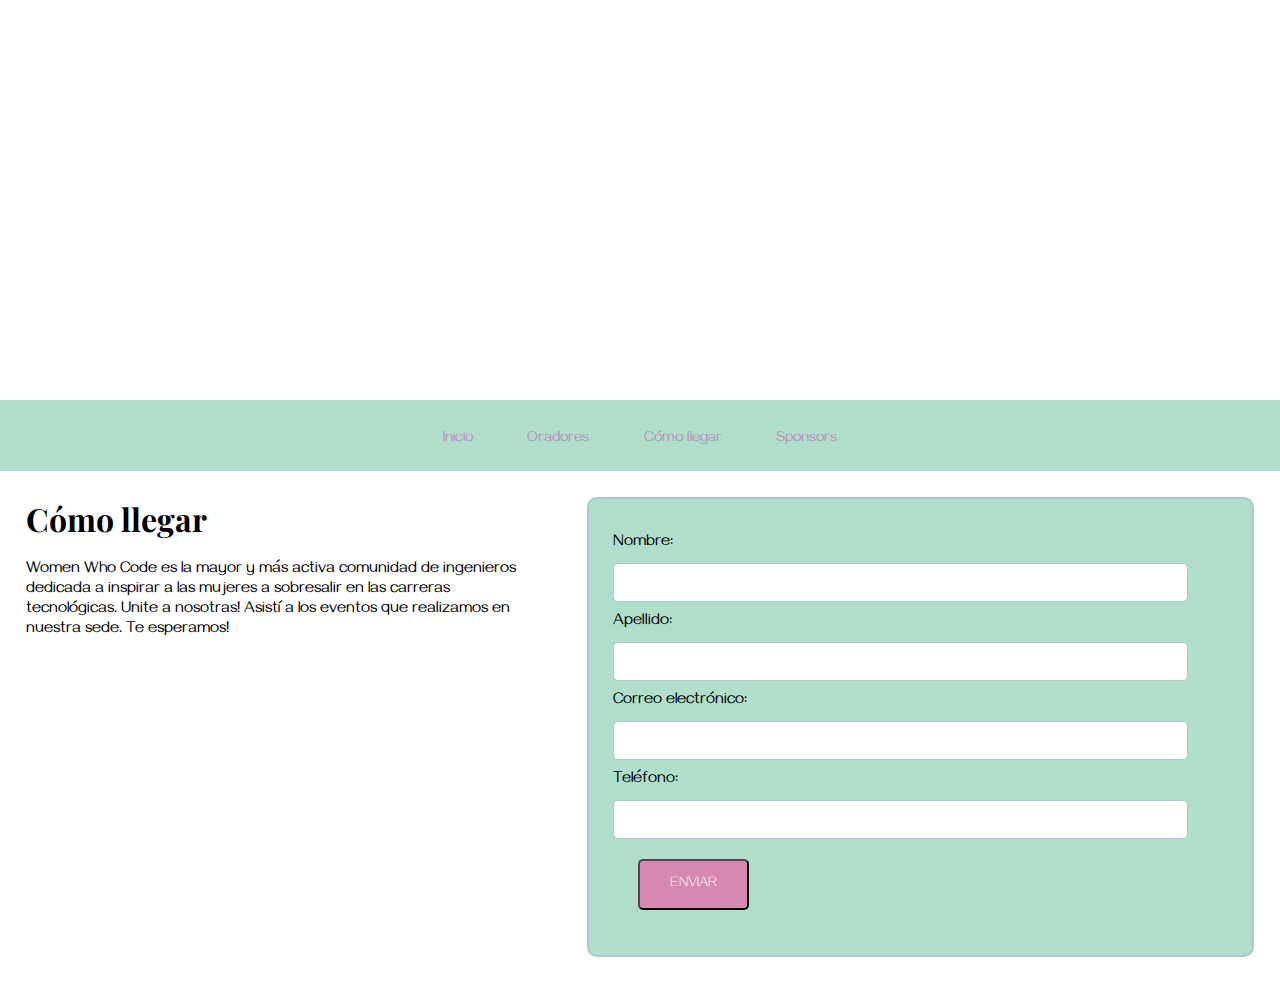
==== comollegar.html @ 7585e5dd "sass page practice" ====
<!DOCTYPE html>
<html lang="en">
<head>
    <meta charset="UTF-8">
    <meta name="viewport" content="width=device-width, initial-scale=1.0">
    <link rel="stylesheet" href="styles.css">
    <title>WomenWhoCode Event</title>
</head>
<body>
    <header>
    </header>
    <nav>
        <ul>
            <a href="home.html"><li>Inicio</li></a>
            <a href="oradores.html"><li>Oradores</li></a>
            <a href="comollegar.html"><li>Cómo llegar</li></a>
            <a href="sponsors.html"><li>Sponsors</li></a>
        </ul>
    </nav>
    <main>
            <section class="maps">
            <article>
                <h1>Cómo llegar</h1>
                <p>Women Who Code es la mayor y más activa comunidad de ingenieros dedicada a inspirar a las mujeres a sobresalir en las carreras tecnológicas. Unite a nosotras! Asistí a los eventos que realizamos en nuestra sede. Te esperamos!</p><br>
                <div class="map">
                 <iframe src="https://www.google.com/maps/embed?pb=!1m18!1m12!1m3!1d3284.0167132768483!2d-58.38375908474033!3d-34.603738880459424!2m3!1f0!2f0!3f0!3m2!1i1024!2i768!4f13.1!3m3!1m2!1s0x4aa9f0a6da5edb%3A0x11bead4e234e558b!2sObelisco!5e0!3m2!1sen!2sar!4v1599078826543!5m2!1sen!2sar"  frameborder="0" style="border:0;" allowfullscreen="" aria-hidden="false" tabindex="0"></iframe>
                </div>
            </article>
            </section>
            <form action="#" method="" class="formularios">
                        <label for="name">Nombre:</label>
                        <input type="text" name="name" id="name">

                        <label for="apellido">Apellido:</label>
                        <input type="text" name="apellido" id="apellido">
                
                        <label for="mail">Correo electrónico:</label>
                        <input type="email" name="mail" id="mail">
                
                        <label for="comment">Teléfono:</label>
                        <input name="phone" id="phone"></input>
                
                        <div class="ctn-btn">
                            <button type="submit">Enviar</button>
                        </div>
                    </form>
    </main>
   
</body>
</html>
---- styles.css ----
@charset "UTF-8";
/*segmentación de estilos*/
@import url("https://fonts.googleapis.com/css2?family=Gayathri:wght@100&family=Playfair+Display:wght@500&display=swap");
@import url("https://fonts.googleapis.com/css2?family=Gayathri:wght@100&family=Playfair+Display:wght@500&display=swap");
@import url("https://fonts.googleapis.com/css2?family=Gayathri:wght@100&family=Playfair+Display:wght@500&display=swap");
@import url("https://fonts.googleapis.com/css2?family=Gayathri:wght@100&family=Playfair+Display:wght@500&display=swap");
@import url("https://fonts.googleapis.com/css2?family=Gayathri:wght@100&family=Playfair+Display:wght@500&display=swap");
* {
  margin: 0;
  padding: 0;
  font-family: "Gayathri", sans-serif;
}

form .ctn-btn button[type=submit], form .ctn-btn button[type=reset] {
  border-radius: 5px;
  font-size: 14px;
  text-transform: uppercase;
  padding: 15px 30px;
  color: #FEFDFF;
  filter: brightness(90%);
}
form .ctn-btn button[type=submit]:hover, form .ctn-btn button[type=reset]:hover {
  filter: brightness(110%);
}

h1, h2 {
  margin-bottom: 20px;
  font-family: "Playfair Display", serif;
}

h2 {
  margin-bottom: 10px;
}

main {
  padding: 2%;
}

header {
  background-image: url("https://secure.meetupstatic.com/photos/event/a/f/9/8/highres_491984952.jpeg");
  background-repeat: no-repeat;
}
@media (min-width: 360px) {
  header {
    background-size: cover;
    background-position: center;
    height: 200px;
  }
}
@media (min-width: 360px) and (min-width: 768px) {
  header {
    background-size: cover;
    background-position: bottom;
    height: 200px;
  }
}
@media (min-width: 360px) and (min-width: 1260px) {
  header {
    background-size: cover;
    background-position: bottom;
    width: 100%;
    height: 400px;
  }
}

nav {
  text-align: center;
  background-color: #b1deca;
  height: 10px;
  padding: 2%;
  font-size: 20px;
}
@media (min-width: 360px) {
  nav {
    height: 20px;
  }
}
nav ul li {
  display: inline;
  padding: 2%;
}
nav ul a {
  text-decoration: none;
  color: #b890c2;
}
@media (min-width: 360px) {
  nav ul a {
    font-size: 15px;
  }
}
nav ul a:hover {
  color: #ef97c1;
}

form {
  background: #b1deca;
  padding: 2%;
  border-radius: 10px;
  border: 2px solid #ACC6D6;
  margin-bottom: 2%;
}
@media (min-width: 360px) {
  form {
    position: relative;
    width: 95%;
    float: left;
  }
}
@media (min-width: 360px) and (min-width: 768px) {
  form {
    position: relative;
    top: 170%;
    width: 90%;
  }
}
@media (min-width: 360px) and (min-width: 768px) and (min-width: 1280px) {
  form {
    position: relative;
    float: right;
    width: 50%;
  }
}
form input {
  border-radius: 5px;
  border: 1px solid #ACC6D6;
  width: 90%;
  padding: 10px;
  display: block;
}
form input:focus {
  border: 1px dashed #8EB1C7;
}
form textarea {
  resize: none;
}
form label {
  display: inline-block;
  margin: 10px 0;
}
form .ctn-btn {
  width: 150px;
  text-align: center;
  margin: 20px 5px;
}
form .ctn-btn button[type=reset] {
  background: #b890c2;
}
form .ctn-btn button[type=submit] {
  background: #ef97c1;
}

article {
  position: absolute;
  display: block;
}
@media (min-width: 360px) {
  article {
    position: relative;
    width: 90%;
  }
}
@media (min-width: 360px) and (min-width: 1280px) {
  article {
    float: left;
    width: 40%;
  }
}

a {
  color: #b890c2;
}
a:hover {
  color: #ef97c1;
}

* {
  margin: 0;
  padding: 0;
  font-family: "Gayathri", sans-serif;
}

form .ctn-btn button[type=reset], form .ctn-btn button[type=submit] {
  border-radius: 5px;
  font-size: 14px;
  text-transform: uppercase;
  padding: 15px 30px;
  color: #FEFDFF;
  filter: brightness(90%);
}
form .ctn-btn button[type=reset]:hover, form .ctn-btn button[type=submit]:hover {
  filter: brightness(110%);
}

h1, h2 {
  margin-bottom: 20px;
  font-family: "Playfair Display", serif;
}

h2 {
  margin-bottom: 10px;
}

main {
  padding: 2%;
}

header {
  background-image: url("https://secure.meetupstatic.com/photos/event/a/f/9/8/highres_491984952.jpeg");
  background-repeat: no-repeat;
}
@media (min-width: 360px) {
  header {
    background-size: cover;
    background-position: center;
    height: 200px;
  }
}
@media (min-width: 360px) and (min-width: 768px) {
  header {
    background-size: cover;
    background-position: bottom;
    height: 200px;
  }
}
@media (min-width: 360px) and (min-width: 1260px) {
  header {
    background-size: cover;
    background-position: bottom;
    width: 100%;
    height: 400px;
  }
}

nav {
  text-align: center;
  background-color: #b1deca;
  height: 10px;
  padding: 2%;
  font-size: 20px;
}
@media (min-width: 360px) {
  nav {
    height: 20px;
  }
}
nav ul li {
  display: inline;
  padding: 2%;
}
nav ul a {
  text-decoration: none;
  color: #b890c2;
}
@media (min-width: 360px) {
  nav ul a {
    font-size: 15px;
  }
}
nav ul a:hover {
  color: #ef97c1;
}

form {
  background: #b1deca;
  padding: 2%;
  border-radius: 10px;
  border: 2px solid #ACC6D6;
  margin-bottom: 2%;
}
@media (min-width: 360px) {
  form {
    position: relative;
    width: 95%;
    float: left;
  }
}
@media (min-width: 360px) and (min-width: 768px) {
  form {
    position: relative;
    top: 170%;
    width: 90%;
  }
}
@media (min-width: 360px) and (min-width: 768px) and (min-width: 1280px) {
  form {
    position: relative;
    float: right;
    width: 50%;
  }
}
form input {
  border-radius: 5px;
  border: 1px solid #ACC6D6;
  width: 90%;
  padding: 10px;
  display: block;
}
form input:focus {
  border: 1px dashed #8EB1C7;
}
form textarea {
  resize: none;
}
form label {
  display: inline-block;
  margin: 10px 0;
}
form .ctn-btn {
  width: 150px;
  text-align: center;
  margin: 20px 5px;
}
form .ctn-btn button[type=reset] {
  background: #b890c2;
}
form .ctn-btn button[type=submit] {
  background: #ef97c1;
}

* {
  margin: 0;
  padding: 0;
  font-family: "Gayathri", sans-serif;
}

form .ctn-btn button[type=reset], form .ctn-btn button[type=submit] {
  border-radius: 5px;
  font-size: 14px;
  text-transform: uppercase;
  padding: 15px 30px;
  color: #FEFDFF;
  filter: brightness(90%);
}
form .ctn-btn button[type=reset]:hover, form .ctn-btn button[type=submit]:hover {
  filter: brightness(110%);
}

h1, h2 {
  margin-bottom: 20px;
  font-family: "Playfair Display", serif;
}

h2 {
  margin-bottom: 10px;
}

main {
  padding: 2%;
}

header {
  background-image: url("https://secure.meetupstatic.com/photos/event/a/f/9/8/highres_491984952.jpeg");
  background-repeat: no-repeat;
}
@media (min-width: 360px) {
  header {
    background-size: cover;
    background-position: center;
    height: 200px;
  }
}
@media (min-width: 360px) and (min-width: 768px) {
  header {
    background-size: cover;
    background-position: bottom;
    height: 200px;
  }
}
@media (min-width: 360px) and (min-width: 1260px) {
  header {
    background-size: cover;
    background-position: bottom;
    width: 100%;
    height: 400px;
  }
}

nav {
  text-align: center;
  background-color: #b1deca;
  height: 10px;
  padding: 2%;
  font-size: 20px;
}
@media (min-width: 360px) {
  nav {
    height: 20px;
  }
}
nav ul li {
  display: inline;
  padding: 2%;
}
nav ul a {
  text-decoration: none;
  color: #b890c2;
}
@media (min-width: 360px) {
  nav ul a {
    font-size: 15px;
  }
}
nav ul a:hover {
  color: #ef97c1;
}

form {
  background: #b1deca;
  padding: 2%;
  border-radius: 10px;
  border: 2px solid #ACC6D6;
  margin-bottom: 2%;
}
@media (min-width: 360px) {
  form {
    position: relative;
    width: 95%;
    float: left;
  }
}
@media (min-width: 360px) and (min-width: 768px) {
  form {
    position: relative;
    top: 170%;
    width: 90%;
  }
}
@media (min-width: 360px) and (min-width: 768px) and (min-width: 1280px) {
  form {
    position: relative;
    float: right;
    width: 50%;
  }
}
form input {
  border-radius: 5px;
  border: 1px solid #ACC6D6;
  width: 90%;
  padding: 10px;
  display: block;
}
form input:focus {
  border: 1px dashed #8EB1C7;
}
form textarea {
  resize: none;
}
form label {
  display: inline-block;
  margin: 10px 0;
}
form .ctn-btn {
  width: 150px;
  text-align: center;
  margin: 20px 5px;
}
form .ctn-btn button[type=reset] {
  background: #b890c2;
}
form .ctn-btn button[type=submit] {
  background: #ef97c1;
}

/*segmentación de estilos*/
.oradores {
  margin-bottom: 1%;
}
@media (min-width: 360px) {
  .oradores {
    position: relative;
    width: 100%;
    margin-bottom: 30px;
  }
}
@media (min-width: 360px) and (min-width: 1280px) {
  .oradores {
    width: 50%;
    position: absolute;
  }
}
.oradores i {
  color: #b890c2;
}
.oradores img {
  width: 100px;
  height: 100px;
  border-radius: 50%;
}

.orador {
  margin-bottom: 20px;
}
@media (min-width: 360px) {
  .orador .info {
    position: relative;
    left: 0;
  }
}
@media (min-width: 360px) and (min-width: 1280px) {
  .orador .info {
    position: absolute;
    left: 25%;
  }
}

* {
  margin: 0;
  padding: 0;
  font-family: "Gayathri", sans-serif;
}

form .ctn-btn button[type=reset], form .ctn-btn button[type=submit] {
  border-radius: 5px;
  font-size: 14px;
  text-transform: uppercase;
  padding: 15px 30px;
  color: #FEFDFF;
  filter: brightness(90%);
}
form .ctn-btn button[type=reset]:hover, form .ctn-btn button[type=submit]:hover {
  filter: brightness(110%);
}

h1, h2 {
  margin-bottom: 20px;
  font-family: "Playfair Display", serif;
}

h2 {
  margin-bottom: 10px;
}

main {
  padding: 2%;
}

header {
  background-image: url("https://secure.meetupstatic.com/photos/event/a/f/9/8/highres_491984952.jpeg");
  background-repeat: no-repeat;
}
@media (min-width: 360px) {
  header {
    background-size: cover;
    background-position: center;
    height: 200px;
  }
}
@media (min-width: 360px) and (min-width: 768px) {
  header {
    background-size: cover;
    background-position: bottom;
    height: 200px;
  }
}
@media (min-width: 360px) and (min-width: 1260px) {
  header {
    background-size: cover;
    background-position: bottom;
    width: 100%;
    height: 400px;
  }
}

nav {
  text-align: center;
  background-color: #b1deca;
  height: 10px;
  padding: 2%;
  font-size: 20px;
}
@media (min-width: 360px) {
  nav {
    height: 20px;
  }
}
nav ul li {
  display: inline;
  padding: 2%;
}
nav ul a {
  text-decoration: none;
  color: #b890c2;
}
@media (min-width: 360px) {
  nav ul a {
    font-size: 15px;
  }
}
nav ul a:hover {
  color: #ef97c1;
}

form {
  background: #b1deca;
  padding: 2%;
  border-radius: 10px;
  border: 2px solid #ACC6D6;
  margin-bottom: 2%;
}
@media (min-width: 360px) {
  form {
    position: relative;
    width: 95%;
    float: left;
  }
}
@media (min-width: 360px) and (min-width: 768px) {
  form {
    position: relative;
    top: 170%;
    width: 90%;
  }
}
@media (min-width: 360px) and (min-width: 768px) and (min-width: 1280px) {
  form {
    position: relative;
    float: right;
    width: 50%;
  }
}
form input {
  border-radius: 5px;
  border: 1px solid #ACC6D6;
  width: 90%;
  padding: 10px;
  display: block;
}
form input:focus {
  border: 1px dashed #8EB1C7;
}
form textarea {
  resize: none;
}
form label {
  display: inline-block;
  margin: 10px 0;
}
form .ctn-btn {
  width: 150px;
  text-align: center;
  margin: 20px 5px;
}
form .ctn-btn button[type=reset] {
  background: #b890c2;
}
form .ctn-btn button[type=submit] {
  background: #ef97c1;
}

/*segmentación de estilos*/
article img {
  width: 150px;
  height: 80px;
}

/*segmentación de estilos*/
* {
  margin: 0;
  padding: 0;
  font-family: "Gayathri", sans-serif;
}

form .ctn-btn button[type=reset], form .ctn-btn button[type=submit] {
  border-radius: 5px;
  font-size: 14px;
  text-transform: uppercase;
  padding: 15px 30px;
  color: #FEFDFF;
  filter: brightness(90%);
}
form .ctn-btn button[type=reset]:hover, form .ctn-btn button[type=submit]:hover {
  filter: brightness(110%);
}

h1, h2 {
  margin-bottom: 20px;
  font-family: "Playfair Display", serif;
}

h2 {
  margin-bottom: 10px;
}

main {
  padding: 2%;
}

header {
  background-image: url("https://secure.meetupstatic.com/photos/event/a/f/9/8/highres_491984952.jpeg");
  background-repeat: no-repeat;
}
@media (min-width: 360px) {
  header {
    background-size: cover;
    background-position: center;
    height: 200px;
  }
}
@media (min-width: 360px) and (min-width: 768px) {
  header {
    background-size: cover;
    background-position: bottom;
    height: 200px;
  }
}
@media (min-width: 360px) and (min-width: 1260px) {
  header {
    background-size: cover;
    background-position: bottom;
    width: 100%;
    height: 400px;
  }
}

nav {
  text-align: center;
  background-color: #b1deca;
  height: 10px;
  padding: 2%;
  font-size: 20px;
}
@media (min-width: 360px) {
  nav {
    height: 20px;
  }
}
nav ul li {
  display: inline;
  padding: 2%;
}
nav ul a {
  text-decoration: none;
  color: #b890c2;
}
@media (min-width: 360px) {
  nav ul a {
    font-size: 15px;
  }
}
nav ul a:hover {
  color: #ef97c1;
}

form {
  background: #b1deca;
  padding: 2%;
  border-radius: 10px;
  border: 2px solid #ACC6D6;
  margin-bottom: 2%;
}
@media (min-width: 360px) {
  form {
    position: relative;
    width: 95%;
    float: left;
  }
}
@media (min-width: 360px) and (min-width: 768px) {
  form {
    position: relative;
    top: 170%;
    width: 90%;
  }
}
@media (min-width: 360px) and (min-width: 768px) and (min-width: 1280px) {
  form {
    position: relative;
    float: right;
    width: 50%;
  }
}
form input {
  border-radius: 5px;
  border: 1px solid #ACC6D6;
  width: 90%;
  padding: 10px;
  display: block;
}
form input:focus {
  border: 1px dashed #8EB1C7;
}
form textarea {
  resize: none;
}
form label {
  display: inline-block;
  margin: 10px 0;
}
form .ctn-btn {
  width: 150px;
  text-align: center;
  margin: 20px 5px;
}
form .ctn-btn button[type=reset] {
  background: #b890c2;
}
form .ctn-btn button[type=submit] {
  background: #ef97c1;
}

/*segmentación de estilos*/
@media (min-width: 360px) {
  .map {
    width: 70%;
    height: 300px;
  }
}

/*# sourceMappingURL=styles.css.map */
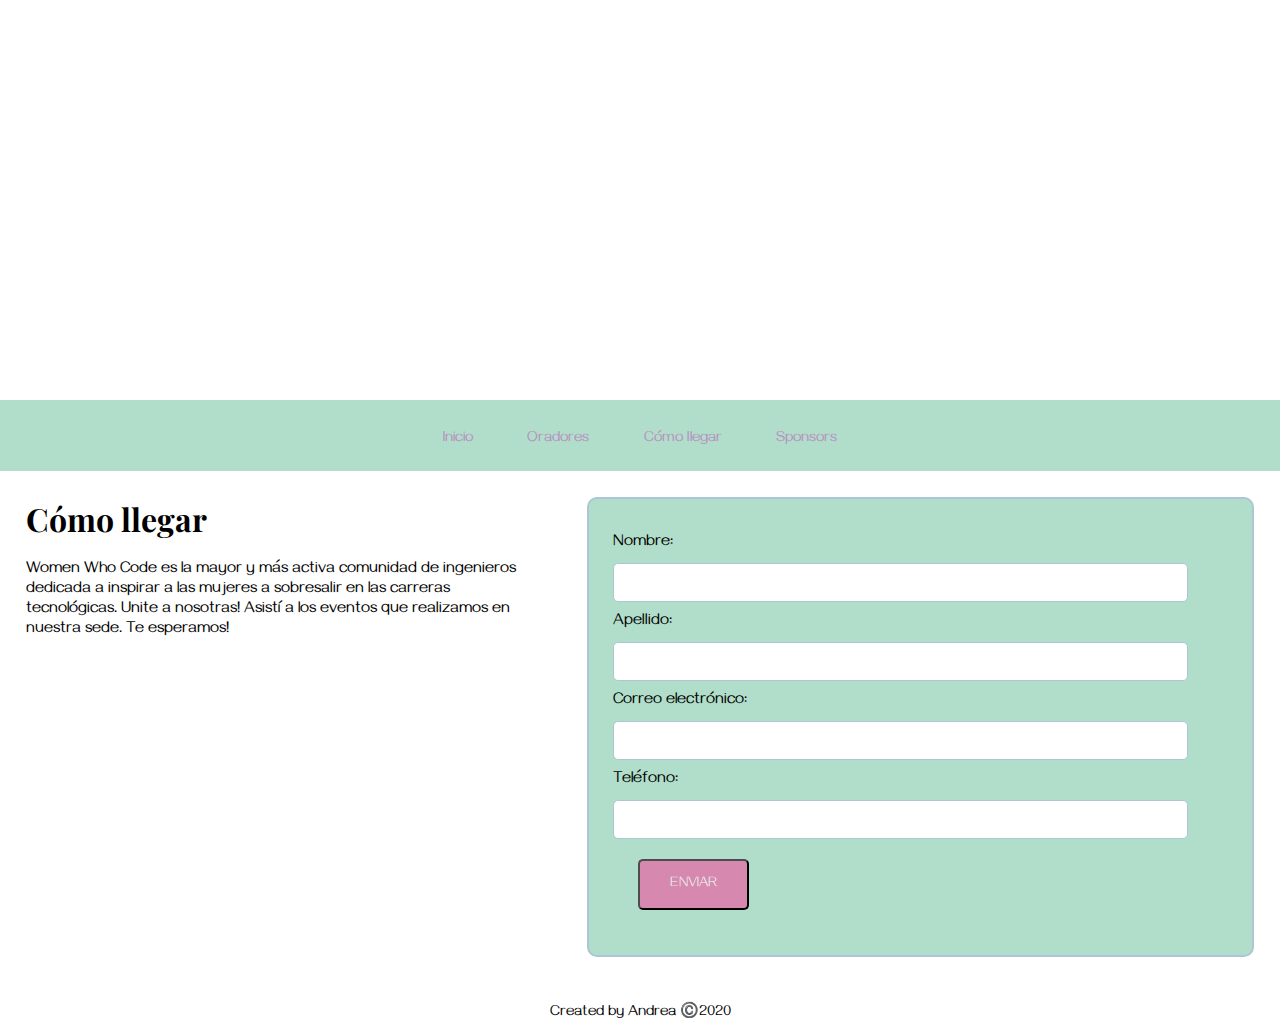
==== commit d4886a35: "index changes" ====
--- a/comollegar.html
+++ b/comollegar.html
@@ -45,6 +45,7 @@
                         </div>
                     </form>
     </main>
+    <footer><span>Created by Andrea ©️2020</span></footer>
    
 </body>
 </html>--- a/styles.css
+++ b/styles.css
@@ -149,6 +149,13 @@
   background: #ef97c1;
 }
 
+footer {
+  clear: both;
+  text-align: center;
+  font-size: 15px;
+  padding-top: 20px;
+}
+
 article {
   position: absolute;
   display: block;
@@ -317,6 +324,13 @@
   background: #ef97c1;
 }
 
+footer {
+  clear: both;
+  text-align: center;
+  font-size: 15px;
+  padding-top: 20px;
+}
+
 * {
   margin: 0;
   padding: 0;
@@ -461,6 +475,13 @@
   background: #ef97c1;
 }
 
+footer {
+  clear: both;
+  text-align: center;
+  font-size: 15px;
+  padding-top: 20px;
+}
+
 /*segmentación de estilos*/
 .oradores {
   margin-bottom: 1%;
@@ -647,6 +668,13 @@
   background: #ef97c1;
 }
 
+footer {
+  clear: both;
+  text-align: center;
+  font-size: 15px;
+  padding-top: 20px;
+}
+
 /*segmentación de estilos*/
 article img {
   width: 150px;
@@ -798,6 +826,13 @@
   background: #ef97c1;
 }
 
+footer {
+  clear: both;
+  text-align: center;
+  font-size: 15px;
+  padding-top: 20px;
+}
+
 /*segmentación de estilos*/
 @media (min-width: 360px) {
   .map {
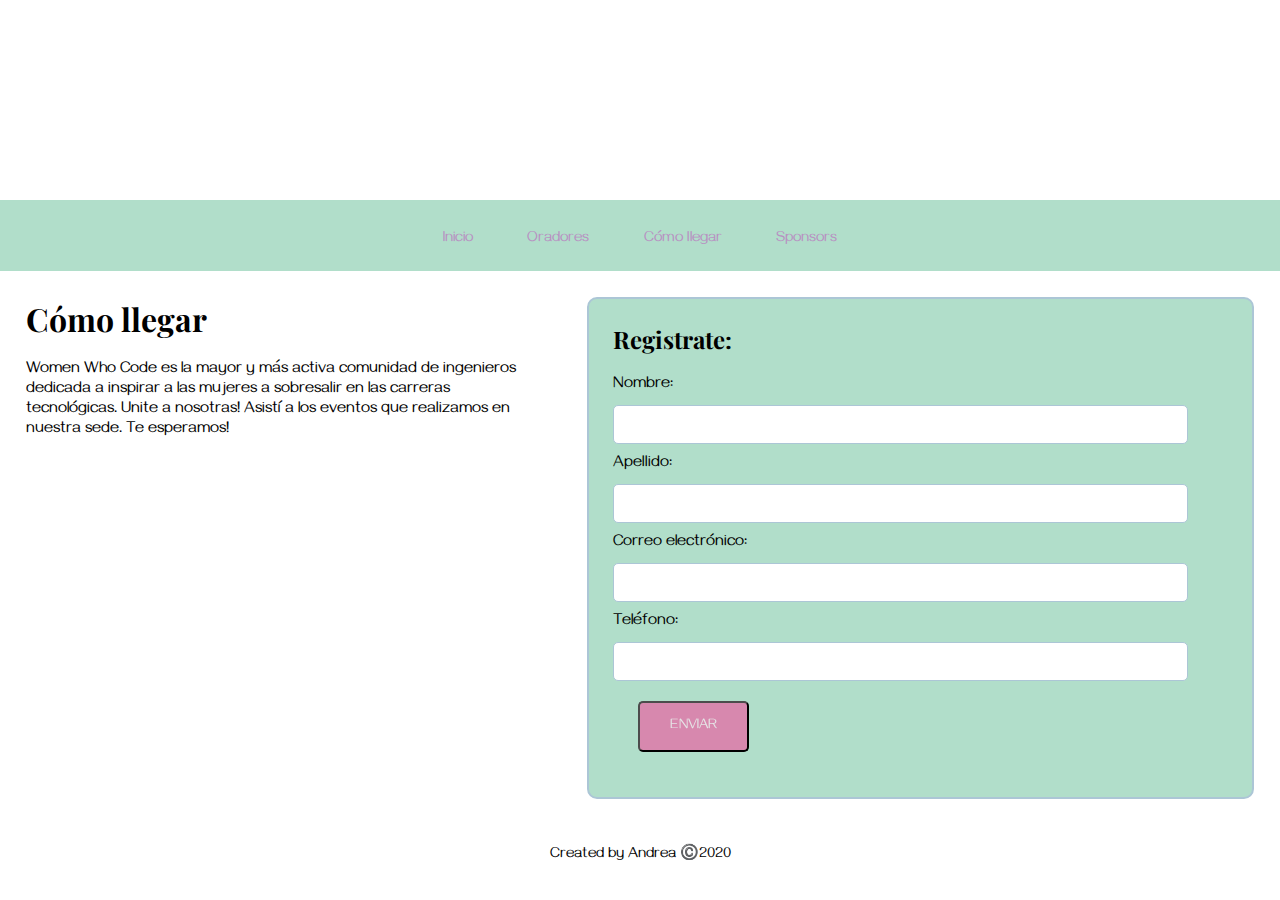
==== commit fc8bbbb8: "animations added" ====
--- a/comollegar.html
+++ b/comollegar.html
@@ -28,6 +28,7 @@
             </article>
             </section>
             <form action="#" method="" class="formularios">
+                <h2>Registrate:</h2>
                         <label for="name">Nombre:</label>
                         <input type="text" name="name" id="name">
 
--- a/styles.css
+++ b/styles.css
@@ -23,15 +23,6 @@
   filter: brightness(110%);
 }
 
-h1, h2 {
-  margin-bottom: 20px;
-  font-family: "Playfair Display", serif;
-}
-
-h2 {
-  margin-bottom: 10px;
-}
-
 main {
   padding: 2%;
 }
@@ -57,9 +48,9 @@
 @media (min-width: 360px) and (min-width: 1260px) {
   header {
     background-size: cover;
-    background-position: bottom;
+    background-position: top;
     width: 100%;
-    height: 400px;
+    height: 200px;
   }
 }
 
@@ -154,6 +145,46 @@
   text-align: center;
   font-size: 15px;
   padding-top: 20px;
+}
+
+h1 {
+  margin-bottom: 20px;
+  font-family: "Playfair Display", serif;
+  animation: slide-in 2s both;
+}
+@keyframes slide-in {
+  0% {
+    transform: translateX(-1000px);
+    animation-timing-function: ease-in;
+  }
+  38% {
+    transform: translateX(0);
+    animation-timing-function: ease-out;
+  }
+  55% {
+    transform: translateX(-68px);
+    animation-timing-function: ease-in;
+  }
+  72% {
+    transform: translateX(0);
+    animation-timing-function: ease-out;
+  }
+  81% {
+    transform: translateX(-28px);
+    animation-timing-function: ease-in;
+  }
+  90% {
+    transform: translateX(0);
+    animation-timing-function: ease-out;
+  }
+  95% {
+    transform: translateX(-8px);
+    animation-timing-function: ease-in;
+  }
+  100% {
+    transform: translateX(0);
+    animation-timing-function: ease-out;
+  }
 }
 
 article {
@@ -198,15 +229,6 @@
   filter: brightness(110%);
 }
 
-h1, h2 {
-  margin-bottom: 20px;
-  font-family: "Playfair Display", serif;
-}
-
-h2 {
-  margin-bottom: 10px;
-}
-
 main {
   padding: 2%;
 }
@@ -232,9 +254,9 @@
 @media (min-width: 360px) and (min-width: 1260px) {
   header {
     background-size: cover;
-    background-position: bottom;
+    background-position: top;
     width: 100%;
-    height: 400px;
+    height: 200px;
   }
 }
 
@@ -329,6 +351,46 @@
   text-align: center;
   font-size: 15px;
   padding-top: 20px;
+}
+
+h1 {
+  margin-bottom: 20px;
+  font-family: "Playfair Display", serif;
+  animation: slide-in 2s both;
+}
+@keyframes slide-in {
+  0% {
+    transform: translateX(-1000px);
+    animation-timing-function: ease-in;
+  }
+  38% {
+    transform: translateX(0);
+    animation-timing-function: ease-out;
+  }
+  55% {
+    transform: translateX(-68px);
+    animation-timing-function: ease-in;
+  }
+  72% {
+    transform: translateX(0);
+    animation-timing-function: ease-out;
+  }
+  81% {
+    transform: translateX(-28px);
+    animation-timing-function: ease-in;
+  }
+  90% {
+    transform: translateX(0);
+    animation-timing-function: ease-out;
+  }
+  95% {
+    transform: translateX(-8px);
+    animation-timing-function: ease-in;
+  }
+  100% {
+    transform: translateX(0);
+    animation-timing-function: ease-out;
+  }
 }
 
 * {
@@ -349,15 +411,6 @@
   filter: brightness(110%);
 }
 
-h1, h2 {
-  margin-bottom: 20px;
-  font-family: "Playfair Display", serif;
-}
-
-h2 {
-  margin-bottom: 10px;
-}
-
 main {
   padding: 2%;
 }
@@ -383,9 +436,9 @@
 @media (min-width: 360px) and (min-width: 1260px) {
   header {
     background-size: cover;
-    background-position: bottom;
+    background-position: top;
     width: 100%;
-    height: 400px;
+    height: 200px;
   }
 }
 
@@ -482,6 +535,46 @@
   padding-top: 20px;
 }
 
+h1 {
+  margin-bottom: 20px;
+  font-family: "Playfair Display", serif;
+  animation: slide-in 2s both;
+}
+@keyframes slide-in {
+  0% {
+    transform: translateX(-1000px);
+    animation-timing-function: ease-in;
+  }
+  38% {
+    transform: translateX(0);
+    animation-timing-function: ease-out;
+  }
+  55% {
+    transform: translateX(-68px);
+    animation-timing-function: ease-in;
+  }
+  72% {
+    transform: translateX(0);
+    animation-timing-function: ease-out;
+  }
+  81% {
+    transform: translateX(-28px);
+    animation-timing-function: ease-in;
+  }
+  90% {
+    transform: translateX(0);
+    animation-timing-function: ease-out;
+  }
+  95% {
+    transform: translateX(-8px);
+    animation-timing-function: ease-in;
+  }
+  100% {
+    transform: translateX(0);
+    animation-timing-function: ease-out;
+  }
+}
+
 /*segmentación de estilos*/
 .oradores {
   margin-bottom: 1%;
@@ -521,6 +614,25 @@
   .orador .info {
     position: absolute;
     left: 25%;
+  }
+}
+
+h2 {
+  margin-bottom: 10px;
+  font-family: "Playfair Display", serif;
+  animation: animationFrames ease 1s;
+  animation-iteration-count: 1;
+  transform-origin: 50% 50%;
+  animation-fill-mode: forwards;
+}
+@keyframes animationFrames {
+  0% {
+    opacity: 0;
+    transform: translate(0px, -25px);
+  }
+  100% {
+    opacity: 1;
+    transform: translate(0px, 0px);
   }
 }
 
@@ -542,15 +654,6 @@
   filter: brightness(110%);
 }
 
-h1, h2 {
-  margin-bottom: 20px;
-  font-family: "Playfair Display", serif;
-}
-
-h2 {
-  margin-bottom: 10px;
-}
-
 main {
   padding: 2%;
 }
@@ -576,9 +679,9 @@
 @media (min-width: 360px) and (min-width: 1260px) {
   header {
     background-size: cover;
-    background-position: bottom;
+    background-position: top;
     width: 100%;
-    height: 400px;
+    height: 200px;
   }
 }
 
@@ -675,10 +778,71 @@
   padding-top: 20px;
 }
 
+h1 {
+  margin-bottom: 20px;
+  font-family: "Playfair Display", serif;
+  animation: slide-in 2s both;
+}
+@keyframes slide-in {
+  0% {
+    transform: translateX(-1000px);
+    animation-timing-function: ease-in;
+  }
+  38% {
+    transform: translateX(0);
+    animation-timing-function: ease-out;
+  }
+  55% {
+    transform: translateX(-68px);
+    animation-timing-function: ease-in;
+  }
+  72% {
+    transform: translateX(0);
+    animation-timing-function: ease-out;
+  }
+  81% {
+    transform: translateX(-28px);
+    animation-timing-function: ease-in;
+  }
+  90% {
+    transform: translateX(0);
+    animation-timing-function: ease-out;
+  }
+  95% {
+    transform: translateX(-8px);
+    animation-timing-function: ease-in;
+  }
+  100% {
+    transform: translateX(0);
+    animation-timing-function: ease-out;
+  }
+}
+
 /*segmentación de estilos*/
 article img {
   width: 150px;
   height: 80px;
+  animation: animationImg linear 1s;
+  animation-iteration-count: 1;
+  transform-origin: 50% 50%;
+}
+@keyframes animationImg {
+  0% {
+    opacity: 1;
+    transform: scaleX(1) scaleY(1);
+  }
+  25% {
+    opacity: 1;
+    transform: scaleX(0.95) scaleY(0.95);
+  }
+  50% {
+    opacity: 1;
+    transform: scaleX(1.1) scaleY(1.1);
+  }
+  100% {
+    opacity: 0;
+    transform: scaleX(0.3) scaleY(0.3);
+  }
 }
 
 /*segmentación de estilos*/
@@ -700,15 +864,6 @@
   filter: brightness(110%);
 }
 
-h1, h2 {
-  margin-bottom: 20px;
-  font-family: "Playfair Display", serif;
-}
-
-h2 {
-  margin-bottom: 10px;
-}
-
 main {
   padding: 2%;
 }
@@ -734,9 +889,9 @@
 @media (min-width: 360px) and (min-width: 1260px) {
   header {
     background-size: cover;
-    background-position: bottom;
+    background-position: top;
     width: 100%;
-    height: 400px;
+    height: 200px;
   }
 }
 
@@ -833,6 +988,46 @@
   padding-top: 20px;
 }
 
+h1 {
+  margin-bottom: 20px;
+  font-family: "Playfair Display", serif;
+  animation: slide-in 2s both;
+}
+@keyframes slide-in {
+  0% {
+    transform: translateX(-1000px);
+    animation-timing-function: ease-in;
+  }
+  38% {
+    transform: translateX(0);
+    animation-timing-function: ease-out;
+  }
+  55% {
+    transform: translateX(-68px);
+    animation-timing-function: ease-in;
+  }
+  72% {
+    transform: translateX(0);
+    animation-timing-function: ease-out;
+  }
+  81% {
+    transform: translateX(-28px);
+    animation-timing-function: ease-in;
+  }
+  90% {
+    transform: translateX(0);
+    animation-timing-function: ease-out;
+  }
+  95% {
+    transform: translateX(-8px);
+    animation-timing-function: ease-in;
+  }
+  100% {
+    transform: translateX(0);
+    animation-timing-function: ease-out;
+  }
+}
+
 /*segmentación de estilos*/
 @media (min-width: 360px) {
   .map {
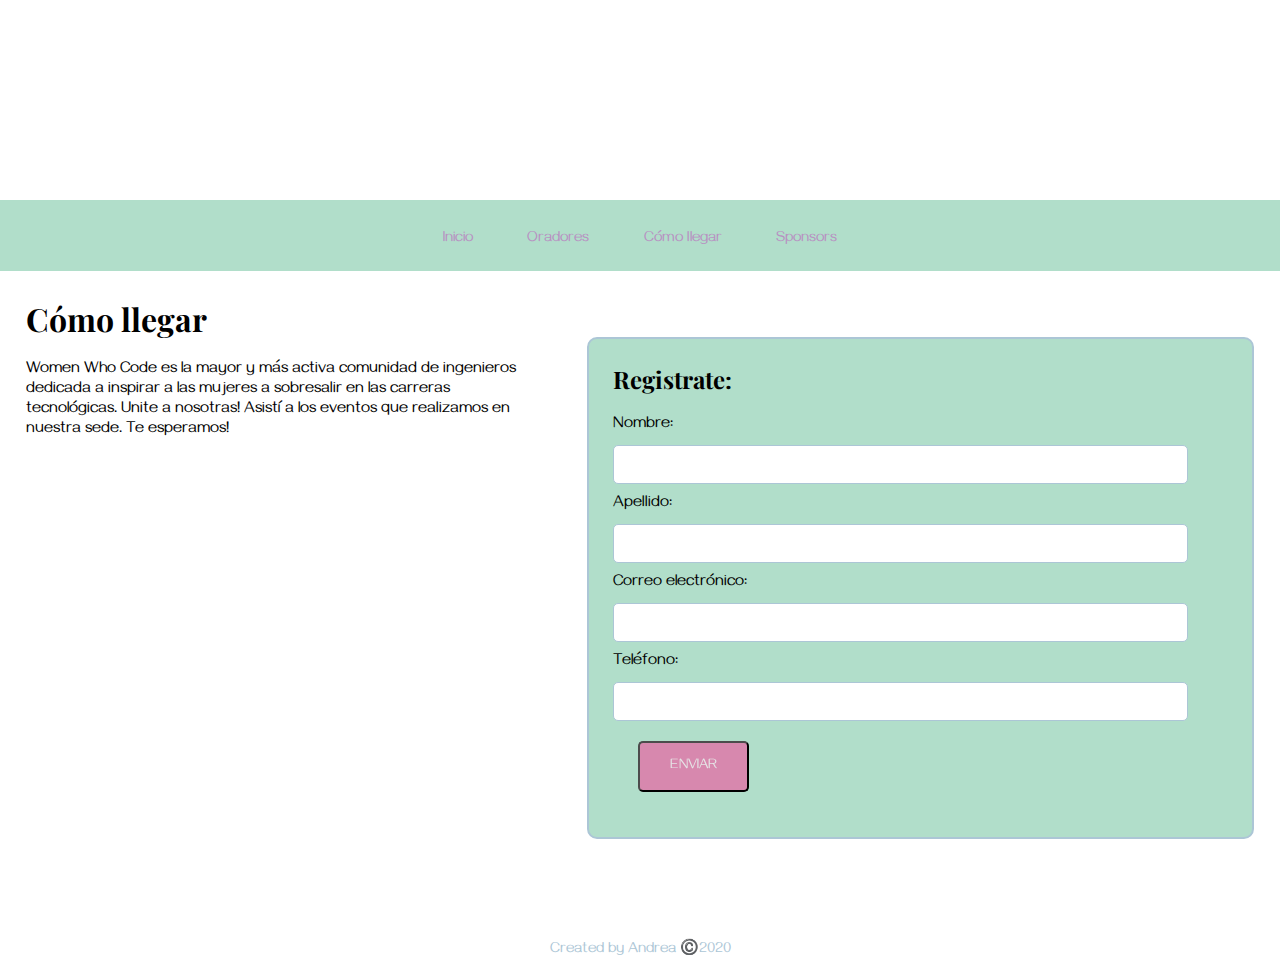
==== commit fdb33d5a: "changes in the responsivness" ====
--- a/comollegar.html
+++ b/comollegar.html
@@ -23,7 +23,7 @@
                 <h1>Cómo llegar</h1>
                 <p>Women Who Code es la mayor y más activa comunidad de ingenieros dedicada a inspirar a las mujeres a sobresalir en las carreras tecnológicas. Unite a nosotras! Asistí a los eventos que realizamos en nuestra sede. Te esperamos!</p><br>
                 <div class="map">
-                 <iframe src="https://www.google.com/maps/embed?pb=!1m18!1m12!1m3!1d3284.0167132768483!2d-58.38375908474033!3d-34.603738880459424!2m3!1f0!2f0!3f0!3m2!1i1024!2i768!4f13.1!3m3!1m2!1s0x4aa9f0a6da5edb%3A0x11bead4e234e558b!2sObelisco!5e0!3m2!1sen!2sar!4v1599078826543!5m2!1sen!2sar"  frameborder="0" style="border:0;" allowfullscreen="" aria-hidden="false" tabindex="0"></iframe>
+                 <iframe src="https://www.google.com/maps/embed?pb=!1m18!1m12!1m3!1d3284.016887893248!2d-58.3837644486842!3d-34.603734464911106!2m3!1f0!2f0!3f0!3m2!1i1024!2i768!4f13.1!3m3!1m2!1s0x4aa9f0a6da5edb%3A0x11bead4e234e558b!2sObelisco!5e0!3m2!1sen!2sar!4v1601080434393!5m2!1sen!2sar" width="600" height="400" frameborder="0" style="border:0;" allowfullscreen="" aria-hidden="false" tabindex="0"></iframe>
                 </div>
             </article>
             </section>
--- a/styles.css
+++ b/styles.css
@@ -34,18 +34,18 @@
 @media (min-width: 360px) {
   header {
     background-size: cover;
-    background-position: center;
-    height: 200px;
+    background-position: top;
+    height: 60px;
   }
 }
 @media (min-width: 360px) and (min-width: 768px) {
   header {
     background-size: cover;
-    background-position: bottom;
-    height: 200px;
-  }
-}
-@media (min-width: 360px) and (min-width: 1260px) {
+    background-position: top;
+    height: 100px;
+  }
+}
+@media (min-width: 360px) and (min-width: 1220px) {
   header {
     background-size: cover;
     background-position: top;
@@ -83,6 +83,26 @@
   color: #ef97c1;
 }
 
+h1 {
+  margin-bottom: 20px;
+  font-family: "Playfair Display", serif;
+  animation: slide-in 2s both;
+}
+@keyframes slide-in {
+  0% {
+    transform: translateX(-500px);
+    animation-timing-function: ease-in;
+  }
+  38% {
+    transform: translateX(0);
+    animation-timing-function: ease-out;
+  }
+  100% {
+    transform: translateX(0);
+    animation-timing-function: ease-out;
+  }
+}
+
 form {
   background: #b1deca;
   padding: 2%;
@@ -90,25 +110,26 @@
   border: 2px solid #ACC6D6;
   margin-bottom: 2%;
 }
-@media (min-width: 360px) {
+@media (min-width: 320px) {
   form {
     position: relative;
     width: 95%;
     float: left;
   }
 }
-@media (min-width: 360px) and (min-width: 768px) {
+@media (min-width: 320px) and (min-width: 768px) {
   form {
     position: relative;
     top: 170%;
     width: 90%;
   }
 }
-@media (min-width: 360px) and (min-width: 768px) and (min-width: 1280px) {
+@media (min-width: 320px) and (min-width: 768px) and (min-width: 1220px) {
   form {
     position: relative;
     float: right;
     width: 50%;
+    margin-top: 40px;
   }
 }
 form input {
@@ -145,46 +166,7 @@
   text-align: center;
   font-size: 15px;
   padding-top: 20px;
-}
-
-h1 {
-  margin-bottom: 20px;
-  font-family: "Playfair Display", serif;
-  animation: slide-in 2s both;
-}
-@keyframes slide-in {
-  0% {
-    transform: translateX(-1000px);
-    animation-timing-function: ease-in;
-  }
-  38% {
-    transform: translateX(0);
-    animation-timing-function: ease-out;
-  }
-  55% {
-    transform: translateX(-68px);
-    animation-timing-function: ease-in;
-  }
-  72% {
-    transform: translateX(0);
-    animation-timing-function: ease-out;
-  }
-  81% {
-    transform: translateX(-28px);
-    animation-timing-function: ease-in;
-  }
-  90% {
-    transform: translateX(0);
-    animation-timing-function: ease-out;
-  }
-  95% {
-    transform: translateX(-8px);
-    animation-timing-function: ease-in;
-  }
-  100% {
-    transform: translateX(0);
-    animation-timing-function: ease-out;
-  }
+  color: #ACC6D6;
 }
 
 article {
@@ -197,7 +179,7 @@
     width: 90%;
   }
 }
-@media (min-width: 360px) and (min-width: 1280px) {
+@media (min-width: 360px) and (min-width: 1220px) {
   article {
     float: left;
     width: 40%;
@@ -240,18 +222,18 @@
 @media (min-width: 360px) {
   header {
     background-size: cover;
-    background-position: center;
-    height: 200px;
+    background-position: top;
+    height: 60px;
   }
 }
 @media (min-width: 360px) and (min-width: 768px) {
   header {
     background-size: cover;
-    background-position: bottom;
-    height: 200px;
-  }
-}
-@media (min-width: 360px) and (min-width: 1260px) {
+    background-position: top;
+    height: 100px;
+  }
+}
+@media (min-width: 360px) and (min-width: 1220px) {
   header {
     background-size: cover;
     background-position: top;
@@ -289,6 +271,26 @@
   color: #ef97c1;
 }
 
+h1 {
+  margin-bottom: 20px;
+  font-family: "Playfair Display", serif;
+  animation: slide-in 2s both;
+}
+@keyframes slide-in {
+  0% {
+    transform: translateX(-500px);
+    animation-timing-function: ease-in;
+  }
+  38% {
+    transform: translateX(0);
+    animation-timing-function: ease-out;
+  }
+  100% {
+    transform: translateX(0);
+    animation-timing-function: ease-out;
+  }
+}
+
 form {
   background: #b1deca;
   padding: 2%;
@@ -296,25 +298,26 @@
   border: 2px solid #ACC6D6;
   margin-bottom: 2%;
 }
-@media (min-width: 360px) {
+@media (min-width: 320px) {
   form {
     position: relative;
     width: 95%;
     float: left;
   }
 }
-@media (min-width: 360px) and (min-width: 768px) {
+@media (min-width: 320px) and (min-width: 768px) {
   form {
     position: relative;
     top: 170%;
     width: 90%;
   }
 }
-@media (min-width: 360px) and (min-width: 768px) and (min-width: 1280px) {
+@media (min-width: 320px) and (min-width: 768px) and (min-width: 1220px) {
   form {
     position: relative;
     float: right;
     width: 50%;
+    margin-top: 40px;
   }
 }
 form input {
@@ -351,46 +354,7 @@
   text-align: center;
   font-size: 15px;
   padding-top: 20px;
-}
-
-h1 {
-  margin-bottom: 20px;
-  font-family: "Playfair Display", serif;
-  animation: slide-in 2s both;
-}
-@keyframes slide-in {
-  0% {
-    transform: translateX(-1000px);
-    animation-timing-function: ease-in;
-  }
-  38% {
-    transform: translateX(0);
-    animation-timing-function: ease-out;
-  }
-  55% {
-    transform: translateX(-68px);
-    animation-timing-function: ease-in;
-  }
-  72% {
-    transform: translateX(0);
-    animation-timing-function: ease-out;
-  }
-  81% {
-    transform: translateX(-28px);
-    animation-timing-function: ease-in;
-  }
-  90% {
-    transform: translateX(0);
-    animation-timing-function: ease-out;
-  }
-  95% {
-    transform: translateX(-8px);
-    animation-timing-function: ease-in;
-  }
-  100% {
-    transform: translateX(0);
-    animation-timing-function: ease-out;
-  }
+  color: #ACC6D6;
 }
 
 * {
@@ -422,18 +386,18 @@
 @media (min-width: 360px) {
   header {
     background-size: cover;
-    background-position: center;
-    height: 200px;
+    background-position: top;
+    height: 60px;
   }
 }
 @media (min-width: 360px) and (min-width: 768px) {
   header {
     background-size: cover;
-    background-position: bottom;
-    height: 200px;
-  }
-}
-@media (min-width: 360px) and (min-width: 1260px) {
+    background-position: top;
+    height: 100px;
+  }
+}
+@media (min-width: 360px) and (min-width: 1220px) {
   header {
     background-size: cover;
     background-position: top;
@@ -471,6 +435,26 @@
   color: #ef97c1;
 }
 
+h1 {
+  margin-bottom: 20px;
+  font-family: "Playfair Display", serif;
+  animation: slide-in 2s both;
+}
+@keyframes slide-in {
+  0% {
+    transform: translateX(-500px);
+    animation-timing-function: ease-in;
+  }
+  38% {
+    transform: translateX(0);
+    animation-timing-function: ease-out;
+  }
+  100% {
+    transform: translateX(0);
+    animation-timing-function: ease-out;
+  }
+}
+
 form {
   background: #b1deca;
   padding: 2%;
@@ -478,25 +462,26 @@
   border: 2px solid #ACC6D6;
   margin-bottom: 2%;
 }
-@media (min-width: 360px) {
+@media (min-width: 320px) {
   form {
     position: relative;
     width: 95%;
     float: left;
   }
 }
-@media (min-width: 360px) and (min-width: 768px) {
+@media (min-width: 320px) and (min-width: 768px) {
   form {
     position: relative;
     top: 170%;
     width: 90%;
   }
 }
-@media (min-width: 360px) and (min-width: 768px) and (min-width: 1280px) {
+@media (min-width: 320px) and (min-width: 768px) and (min-width: 1220px) {
   form {
     position: relative;
     float: right;
     width: 50%;
+    margin-top: 40px;
   }
 }
 form input {
@@ -533,46 +518,7 @@
   text-align: center;
   font-size: 15px;
   padding-top: 20px;
-}
-
-h1 {
-  margin-bottom: 20px;
-  font-family: "Playfair Display", serif;
-  animation: slide-in 2s both;
-}
-@keyframes slide-in {
-  0% {
-    transform: translateX(-1000px);
-    animation-timing-function: ease-in;
-  }
-  38% {
-    transform: translateX(0);
-    animation-timing-function: ease-out;
-  }
-  55% {
-    transform: translateX(-68px);
-    animation-timing-function: ease-in;
-  }
-  72% {
-    transform: translateX(0);
-    animation-timing-function: ease-out;
-  }
-  81% {
-    transform: translateX(-28px);
-    animation-timing-function: ease-in;
-  }
-  90% {
-    transform: translateX(0);
-    animation-timing-function: ease-out;
-  }
-  95% {
-    transform: translateX(-8px);
-    animation-timing-function: ease-in;
-  }
-  100% {
-    transform: translateX(0);
-    animation-timing-function: ease-out;
-  }
+  color: #ACC6D6;
 }
 
 /*segmentación de estilos*/
@@ -586,7 +532,7 @@
     margin-bottom: 30px;
   }
 }
-@media (min-width: 360px) and (min-width: 1280px) {
+@media (min-width: 360px) and (min-width: 1220px) {
   .oradores {
     width: 50%;
     position: absolute;
@@ -610,7 +556,7 @@
     left: 0;
   }
 }
-@media (min-width: 360px) and (min-width: 1280px) {
+@media (min-width: 360px) and (min-width: 1220px) {
   .orador .info {
     position: absolute;
     left: 25%;
@@ -665,18 +611,18 @@
 @media (min-width: 360px) {
   header {
     background-size: cover;
-    background-position: center;
-    height: 200px;
+    background-position: top;
+    height: 60px;
   }
 }
 @media (min-width: 360px) and (min-width: 768px) {
   header {
     background-size: cover;
-    background-position: bottom;
-    height: 200px;
-  }
-}
-@media (min-width: 360px) and (min-width: 1260px) {
+    background-position: top;
+    height: 100px;
+  }
+}
+@media (min-width: 360px) and (min-width: 1220px) {
   header {
     background-size: cover;
     background-position: top;
@@ -714,6 +660,26 @@
   color: #ef97c1;
 }
 
+h1 {
+  margin-bottom: 20px;
+  font-family: "Playfair Display", serif;
+  animation: slide-in 2s both;
+}
+@keyframes slide-in {
+  0% {
+    transform: translateX(-500px);
+    animation-timing-function: ease-in;
+  }
+  38% {
+    transform: translateX(0);
+    animation-timing-function: ease-out;
+  }
+  100% {
+    transform: translateX(0);
+    animation-timing-function: ease-out;
+  }
+}
+
 form {
   background: #b1deca;
   padding: 2%;
@@ -721,25 +687,26 @@
   border: 2px solid #ACC6D6;
   margin-bottom: 2%;
 }
-@media (min-width: 360px) {
+@media (min-width: 320px) {
   form {
     position: relative;
     width: 95%;
     float: left;
   }
 }
-@media (min-width: 360px) and (min-width: 768px) {
+@media (min-width: 320px) and (min-width: 768px) {
   form {
     position: relative;
     top: 170%;
     width: 90%;
   }
 }
-@media (min-width: 360px) and (min-width: 768px) and (min-width: 1280px) {
+@media (min-width: 320px) and (min-width: 768px) and (min-width: 1220px) {
   form {
     position: relative;
     float: right;
     width: 50%;
+    margin-top: 40px;
   }
 }
 form input {
@@ -776,53 +743,14 @@
   text-align: center;
   font-size: 15px;
   padding-top: 20px;
-}
-
-h1 {
-  margin-bottom: 20px;
-  font-family: "Playfair Display", serif;
-  animation: slide-in 2s both;
-}
-@keyframes slide-in {
-  0% {
-    transform: translateX(-1000px);
-    animation-timing-function: ease-in;
-  }
-  38% {
-    transform: translateX(0);
-    animation-timing-function: ease-out;
-  }
-  55% {
-    transform: translateX(-68px);
-    animation-timing-function: ease-in;
-  }
-  72% {
-    transform: translateX(0);
-    animation-timing-function: ease-out;
-  }
-  81% {
-    transform: translateX(-28px);
-    animation-timing-function: ease-in;
-  }
-  90% {
-    transform: translateX(0);
-    animation-timing-function: ease-out;
-  }
-  95% {
-    transform: translateX(-8px);
-    animation-timing-function: ease-in;
-  }
-  100% {
-    transform: translateX(0);
-    animation-timing-function: ease-out;
-  }
+  color: #ACC6D6;
 }
 
 /*segmentación de estilos*/
 article img {
   width: 150px;
   height: 80px;
-  animation: animationImg linear 1s;
+  animation: animationImg linear 2s;
   animation-iteration-count: 1;
   transform-origin: 50% 50%;
 }
@@ -875,18 +803,18 @@
 @media (min-width: 360px) {
   header {
     background-size: cover;
-    background-position: center;
-    height: 200px;
+    background-position: top;
+    height: 60px;
   }
 }
 @media (min-width: 360px) and (min-width: 768px) {
   header {
     background-size: cover;
-    background-position: bottom;
-    height: 200px;
-  }
-}
-@media (min-width: 360px) and (min-width: 1260px) {
+    background-position: top;
+    height: 100px;
+  }
+}
+@media (min-width: 360px) and (min-width: 1220px) {
   header {
     background-size: cover;
     background-position: top;
@@ -924,6 +852,26 @@
   color: #ef97c1;
 }
 
+h1 {
+  margin-bottom: 20px;
+  font-family: "Playfair Display", serif;
+  animation: slide-in 2s both;
+}
+@keyframes slide-in {
+  0% {
+    transform: translateX(-500px);
+    animation-timing-function: ease-in;
+  }
+  38% {
+    transform: translateX(0);
+    animation-timing-function: ease-out;
+  }
+  100% {
+    transform: translateX(0);
+    animation-timing-function: ease-out;
+  }
+}
+
 form {
   background: #b1deca;
   padding: 2%;
@@ -931,25 +879,26 @@
   border: 2px solid #ACC6D6;
   margin-bottom: 2%;
 }
-@media (min-width: 360px) {
+@media (min-width: 320px) {
   form {
     position: relative;
     width: 95%;
     float: left;
   }
 }
-@media (min-width: 360px) and (min-width: 768px) {
+@media (min-width: 320px) and (min-width: 768px) {
   form {
     position: relative;
     top: 170%;
     width: 90%;
   }
 }
-@media (min-width: 360px) and (min-width: 768px) and (min-width: 1280px) {
+@media (min-width: 320px) and (min-width: 768px) and (min-width: 1220px) {
   form {
     position: relative;
     float: right;
     width: 50%;
+    margin-top: 40px;
   }
 }
 form input {
@@ -986,53 +935,29 @@
   text-align: center;
   font-size: 15px;
   padding-top: 20px;
-}
-
-h1 {
-  margin-bottom: 20px;
-  font-family: "Playfair Display", serif;
-  animation: slide-in 2s both;
-}
-@keyframes slide-in {
-  0% {
-    transform: translateX(-1000px);
-    animation-timing-function: ease-in;
-  }
-  38% {
-    transform: translateX(0);
-    animation-timing-function: ease-out;
-  }
-  55% {
-    transform: translateX(-68px);
-    animation-timing-function: ease-in;
-  }
-  72% {
-    transform: translateX(0);
-    animation-timing-function: ease-out;
-  }
-  81% {
-    transform: translateX(-28px);
-    animation-timing-function: ease-in;
-  }
-  90% {
-    transform: translateX(0);
-    animation-timing-function: ease-out;
-  }
-  95% {
-    transform: translateX(-8px);
-    animation-timing-function: ease-in;
-  }
-  100% {
-    transform: translateX(0);
-    animation-timing-function: ease-out;
-  }
+  color: #ACC6D6;
 }
 
 /*segmentación de estilos*/
-@media (min-width: 360px) {
+@media screen and (min-width: 768px) {
   .map {
-    width: 70%;
-    height: 300px;
+    margin-bottom: 50px;
+  }
+}
+
+@media screen and (min-width: 320px) {
+  .maps iframe {
+    width: 350px;
+  }
+}
+@media screen and (min-width: 768px) {
+  .maps iframe {
+    width: 700px;
+  }
+}
+@media screen and (min-width: 1220px) {
+  .maps iframe {
+    width: 500px;
   }
 }
 
